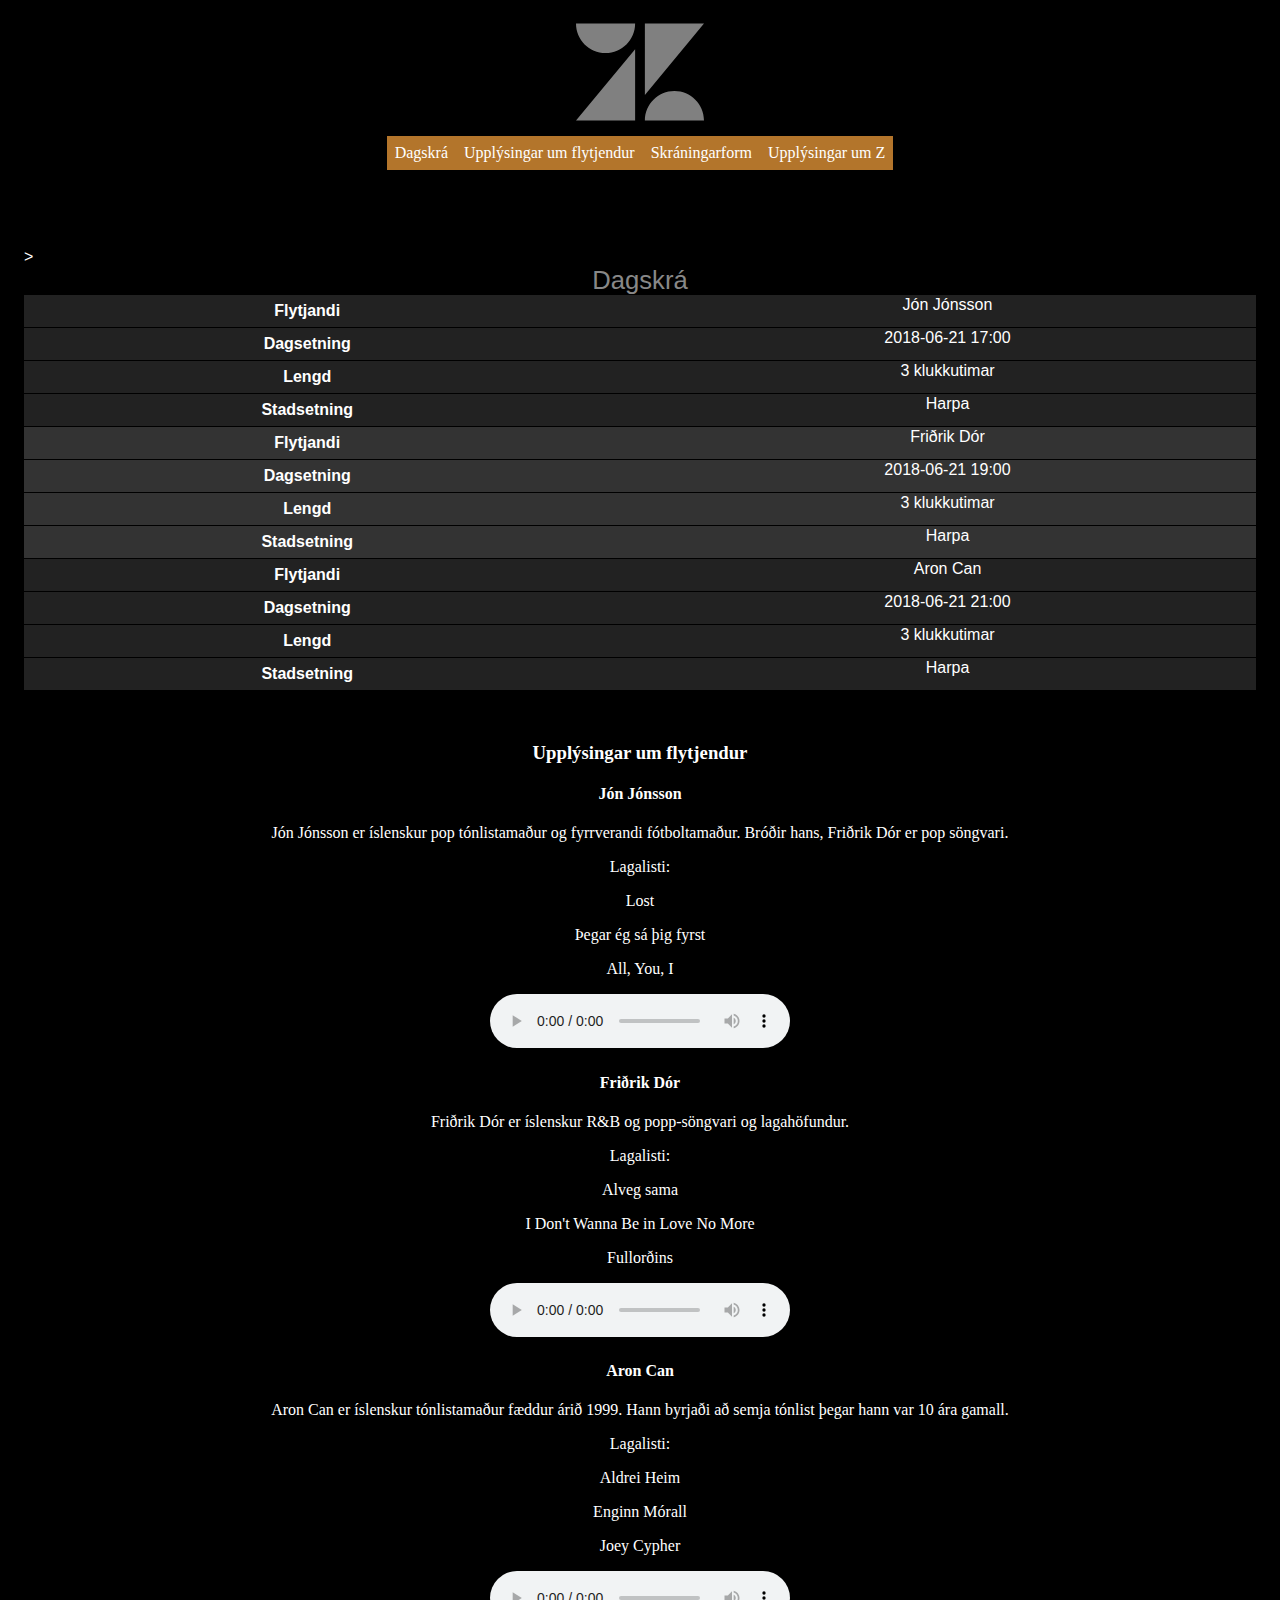
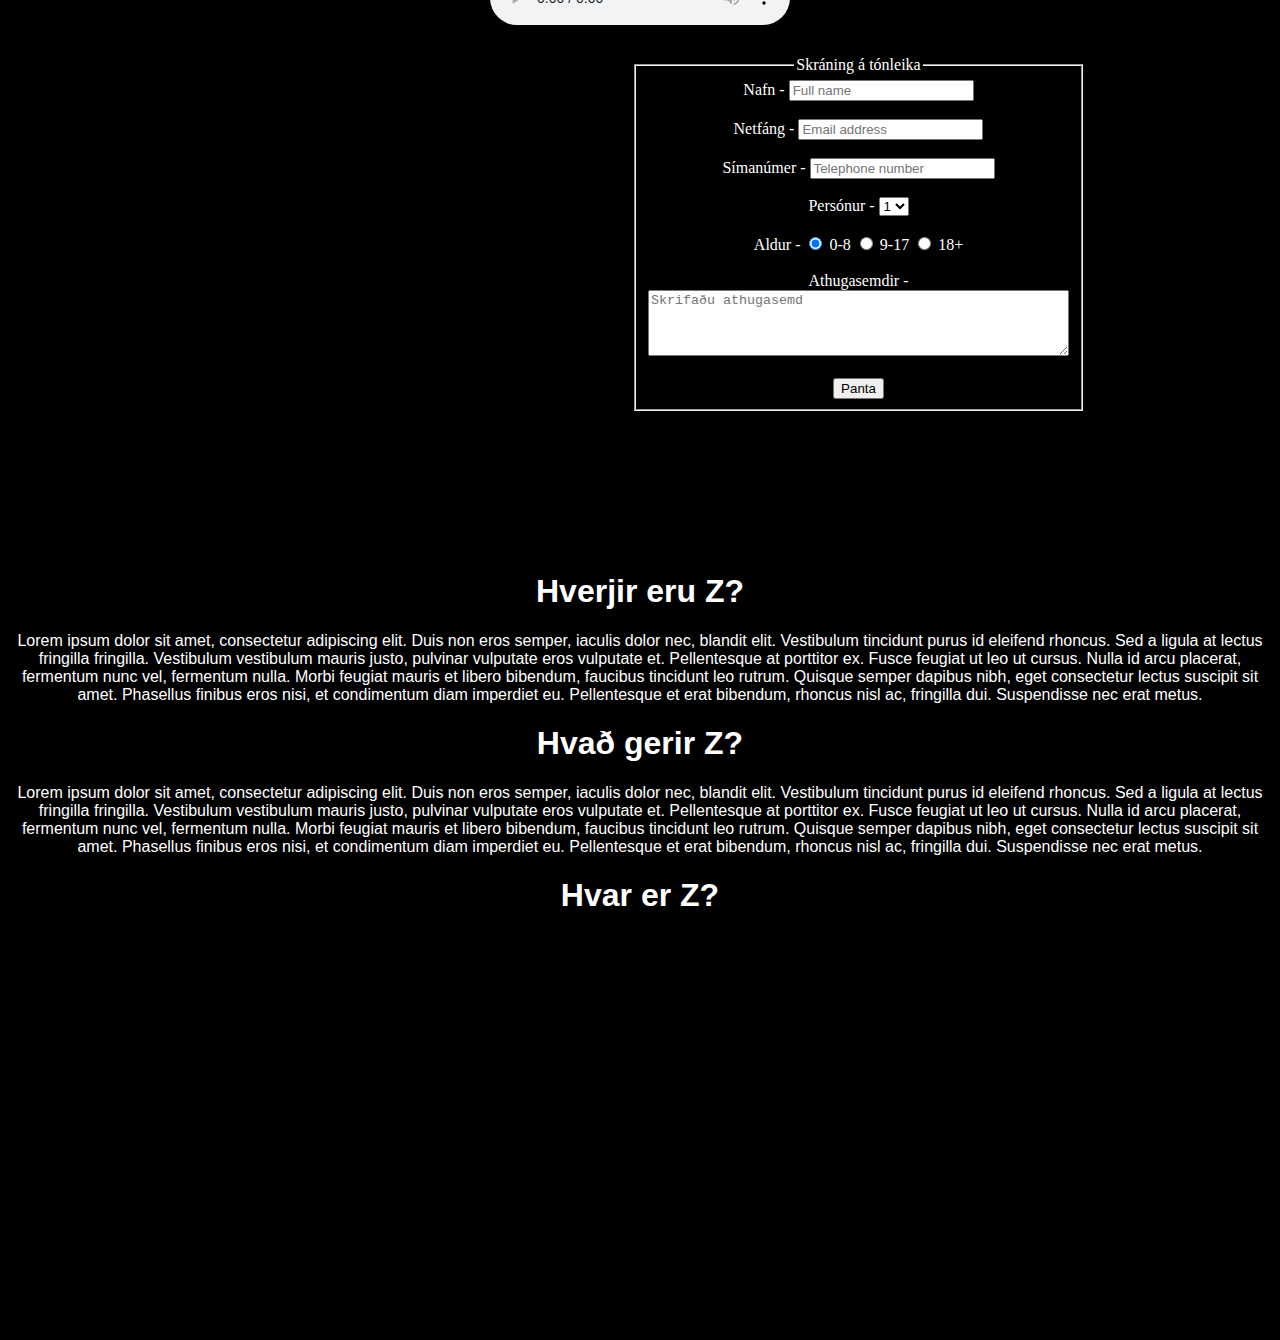
==== docs/index.html @ 25534e1e "Add files via upload" ====
﻿<!DOCTYPE HTML>
<html>
	<head>	
		<link rel="stylesheet" href="css/normalize.css">
		<link rel="stylesheet" type="text/css" href="icomoon/style.css">
		<title>lokaverkefni</title>
		<meta charset="utf-8">
	</head>
	<body>
		<header>
			<svg class="icon icon-zendesk"><use xlink:href="#icon-zendesk"></use></svg>
		</header>

		<nav class="container">
			<ul>
				<li><a href="#article">Dagskrá</a></li>
				<li><a href="#haegriaside">Upplýsingar um flytjendur</a></li>
				<li><a href="#vinstriaside">Skráningarform</a></li>
				<li><a href="#footer">Upplýsingar um Z</a></li>
			</ul>
		</nav>

		<section>
			<article id="article">
				<table>
					<caption>Dagskrá</caption>
				<thead>
  				<tr>
	  				<th>Flytjandi</th>
				    <th>Dagsetning</th>
				    <th>Lengd</th>
				    <th>Staðsetning</th>
  				</tr>
  			</thead>
  			<tbody>
  			<tr>
  				<td>Jón Jónsson</td>
  				<td>2018-06-21 17:00</td>
  				<td>3 klukkutimar</td>
  				<td>Harpa</td>>
  			</tr>
  			<tr>
  				<td>Friðrik Dór</td>
  				<td>2018-06-21 19:00</td>
  				<td>3 klukkutimar</td>
  				<td>Harpa</td>
  			</tr>
  			<tr>
  				<td>Aron Can</td>
  				<td>2018-06-21 21:00</td>
  				<td>3 klukkutimar</td>
  				<td>Harpa</td>
  			</tr>
  			</tbody>
  			</table>
			</article>

			<aside id="vinstriaside" class="vinstri">
				<form>
				<fieldset>
					<legend>Skráning á tónleika</legend>
				<label>Nafn - </label>
				<input type="text" name="nafn" placeholder="Full name" required>
				<br> <br>
				<label>Netfáng - </label>
				<input type="email" name="netfang" placeholder="Email address" required>
				<br><br>
				<label>Símanúmer - </label>
				<input type="tel" name="simi" placeholder="Telephone number">
				<br><br>
				<label>Persónur - </label>
				<select>
					<option>1</option>
					<option>2</option>
					<option>3</option>
					<option>4</option>
					<option>5</option>
				</select>
				<br><br>
				<label>Aldur - </label>
				<input type="radio" name="aldur" value="0-8" checked> 0-8
				<input type="radio" name="aldur" value="9-17"> 9-17
				<input type="radio" name="aldur" value="18+"> 18+
				<br><br>
				<label>Athugasemdir - </label>
				<textarea rows="4" cols="50" placeholder="Skrifaðu athugasemd"></textarea>
				<br><br>
				<input type="submit" name="submit" value="Panta">
				</fieldset>
			</form>
			</aside>

			<aside id="haegriaside" class="haegri">
				<h3>Upplýsingar um flytjendur</h3>
				<h4>Jón Jónsson</h4>
				<p>Jón Jónsson er íslenskur pop tónlistamaður og fyrrverandi fótboltamaður. Bróðir hans, Friðrik Dór er pop söngvari.</p>
				<p>Lagalisti:</p>
				<p>Lost</p>
				<p>Þegar ég sá þig fyrst</p>
				<p>All, You, I</p>
				<audio controls>
         			 <source src="music/lost.mp3" type="audio/mpeg">
       			</audio>
				<h4>Friðrik Dór</h4>
				<p>Friðrik Dór er íslenskur R&B og popp-söngvari og lagahöfundur.</p>
				<p>Lagalisti:</p>
				<p>Alveg sama</p>
				<p>I Don't Wanna Be in Love No More</p>
				<p>Fullorðins</p>
				<audio controls>
         			 <source src="music/alvegsama.mp3" type="audio/mpeg">
       			</audio>
				<h4>Aron Can</h4>
				<p>Aron Can er íslenskur tónlistamaður fæddur árið 1999. Hann byrjaði að semja tónlist þegar hann var 10 ára gamall.</p>
				<p>Lagalisti:</p>
				<p>Aldrei Heim</p>
				<p>Enginn Mórall</p>
				<p>Joey Cypher</p>
				<audio controls>
         			 <source src="music/aldreiheim.mp3" type="audio/mpeg">
       			</audio>
			</aside>
		</section>
		
		<footer id="footer" class="footer">
			<h1>Hverjir eru Z?</h1>
			<p>Lorem ipsum dolor sit amet, consectetur adipiscing elit. Duis non eros semper, iaculis dolor nec, blandit elit. Vestibulum tincidunt purus id eleifend rhoncus. Sed a ligula at lectus fringilla fringilla. Vestibulum vestibulum mauris justo, pulvinar vulputate eros vulputate et. Pellentesque at porttitor ex. Fusce feugiat ut leo ut cursus. Nulla id arcu placerat, fermentum nunc vel, fermentum nulla. Morbi feugiat mauris et libero bibendum, faucibus tincidunt leo rutrum. Quisque semper dapibus nibh, eget consectetur lectus suscipit sit amet. Phasellus finibus eros nisi, et condimentum diam imperdiet eu. Pellentesque et erat bibendum, rhoncus nisl ac, fringilla dui. Suspendisse nec erat metus.</p>
			<h1>Hvað gerir Z?</h1>
			<p>Lorem ipsum dolor sit amet, consectetur adipiscing elit. Duis non eros semper, iaculis dolor nec, blandit elit. Vestibulum tincidunt purus id eleifend rhoncus. Sed a ligula at lectus fringilla fringilla. Vestibulum vestibulum mauris justo, pulvinar vulputate eros vulputate et. Pellentesque at porttitor ex. Fusce feugiat ut leo ut cursus. Nulla id arcu placerat, fermentum nunc vel, fermentum nulla. Morbi feugiat mauris et libero bibendum, faucibus tincidunt leo rutrum. Quisque semper dapibus nibh, eget consectetur lectus suscipit sit amet. Phasellus finibus eros nisi, et condimentum diam imperdiet eu. Pellentesque et erat bibendum, rhoncus nisl ac, fringilla dui. Suspendisse nec erat metus.</p>
			<h1>Hvar er Z?</h1>
			<div>
				<iframe src="https://www.google.com/maps/embed?pb=!1m18!1m12!1m3!1d1739.597151646502!2d-21.93505901929224!3d64.15047722261365!2m3!1f0!2f0!3f0!3m2!1i1024!2i768!4f13.1!3m3!1m2!1s0x48d674d3019cb491%3A0xa813064fd5697156!2sHarpa!5e0!3m2!1sis!2sis!4v1525700470639" width="100%" height="400" frameborder="0" style="border:0" allowfullscreen></iframe>
			</div>
			
		</footer>
  	</body>

<svg aria-hidden="true" style="position: absolute; width: 0; height: 0; overflow: hidden;" version="1.1" xmlns="http://www.w3.org/2000/svg" xmlns:xlink="http://www.w3.org/1999/xlink">
<defs>
<symbol id="icon-zendesk" viewBox="0 0 32 32">
<title>zendesk</title>
<path d="M14.78 28.127h-14.78l14.78-17.844v17.844zM32 28.127h-14.78c0-4.084 3.305-7.391 7.391-7.391 4.084 0 7.389 3.309 7.389 7.391zM17.22 21.721v-17.848h14.78l-14.78 17.848zM14.78 3.873c0 4.081-3.308 7.392-7.391 7.392-4.080 0-7.389-3.308-7.389-7.389l14.78-0.003z"></path>
</symbol>
</defs>
</svg>
</html>
---- docs/icomoon/style.css ----
.icon {
  display: inline-block;
  width: 8em;
  height: 8em;
  color: grey;
  stroke-width: 0;
  stroke: currentColor;
  fill: currentColor;
}

/* ==========================================
Single-colored icons can be modified like so:
.icon-name {
  font-size: 32px;
  color: red;
}
========================================== */
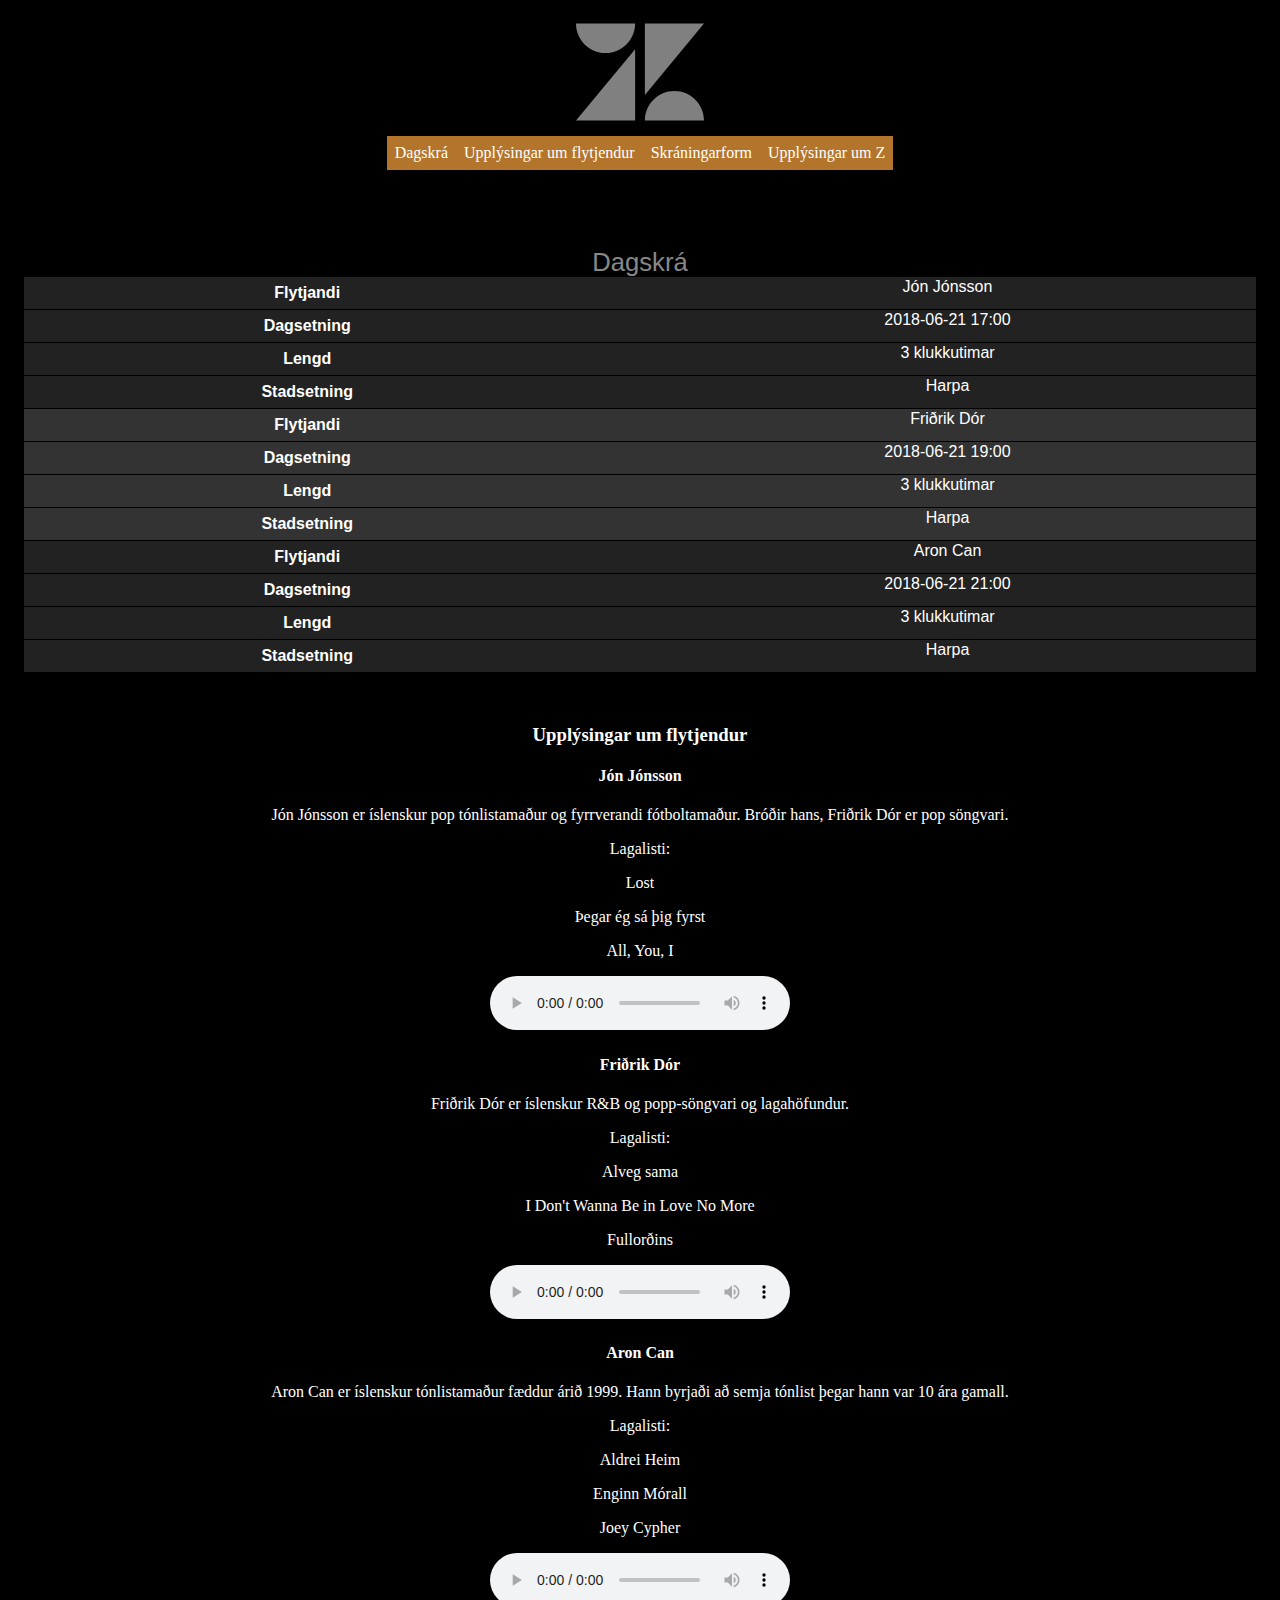
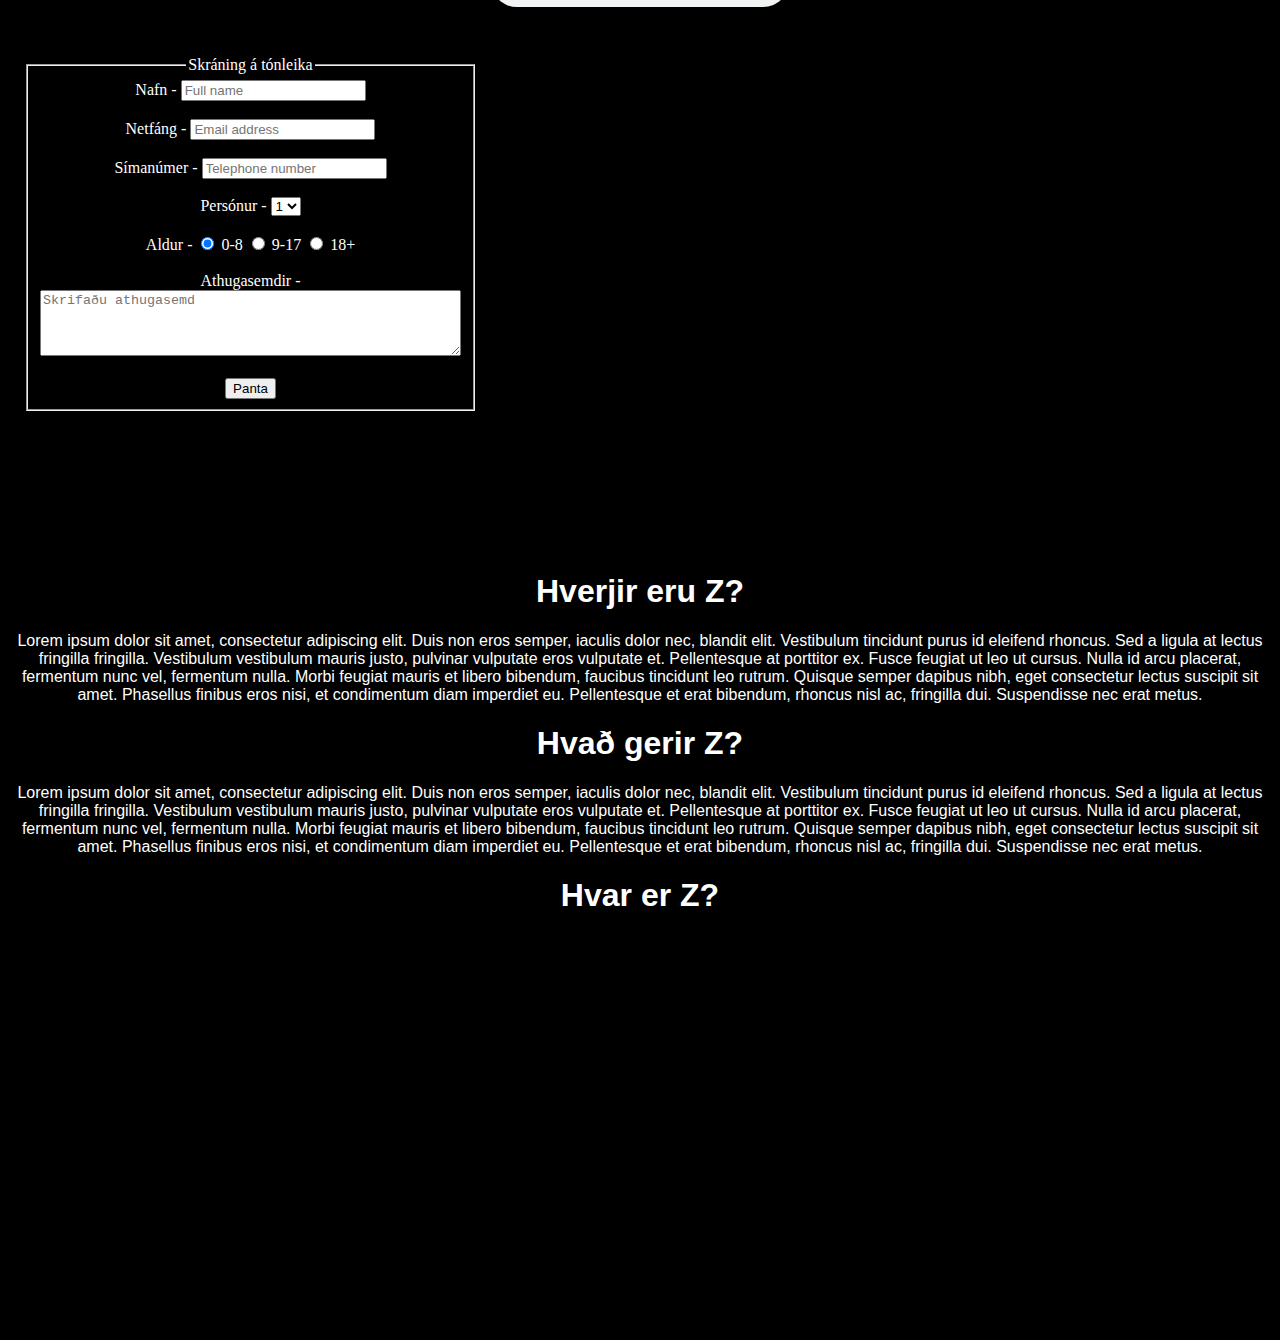
==== commit 1c1bdb02: "Update index.html" ====
--- a/docs/index.html
+++ b/docs/index.html
@@ -37,7 +37,7 @@
   				<td>Jón Jónsson</td>
   				<td>2018-06-21 17:00</td>
   				<td>3 klukkutimar</td>
-  				<td>Harpa</td>>
+  				<td>Harpa</td>
   			</tr>
   			<tr>
   				<td>Friðrik Dór</td>
